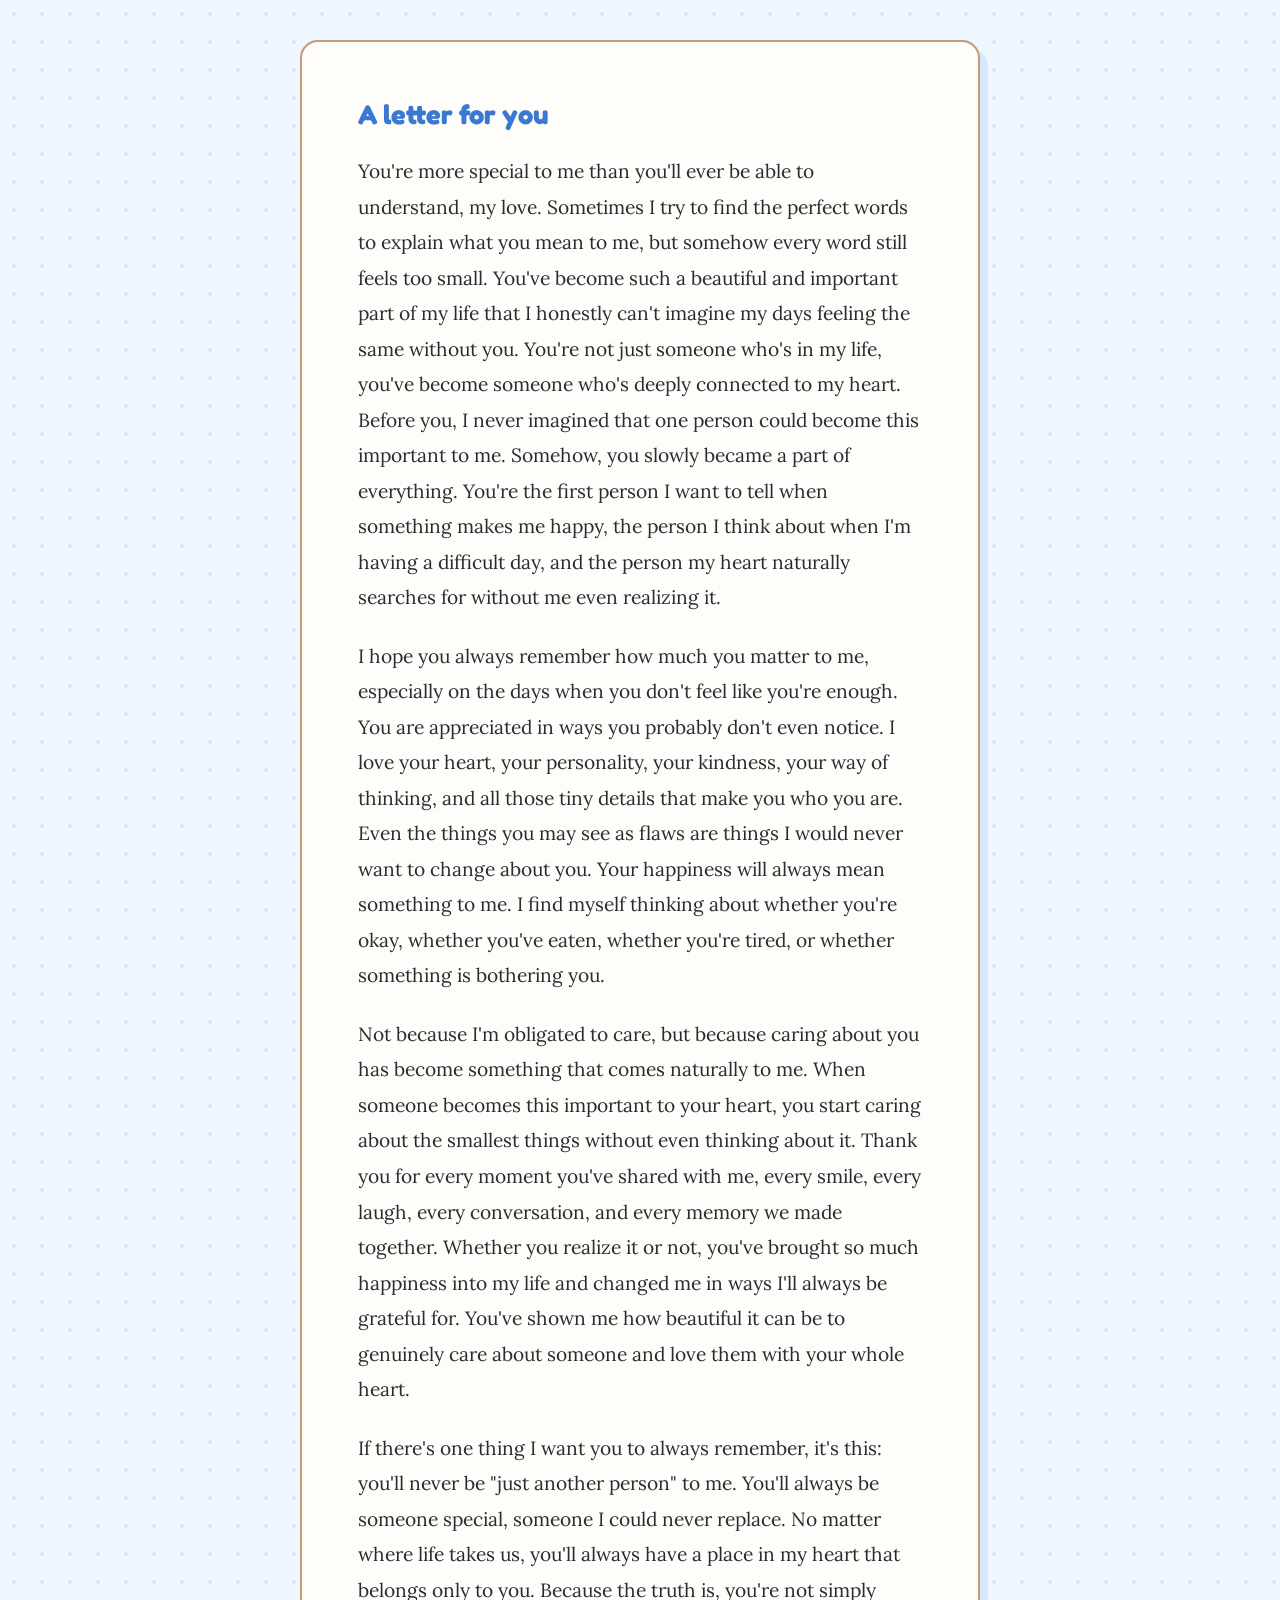
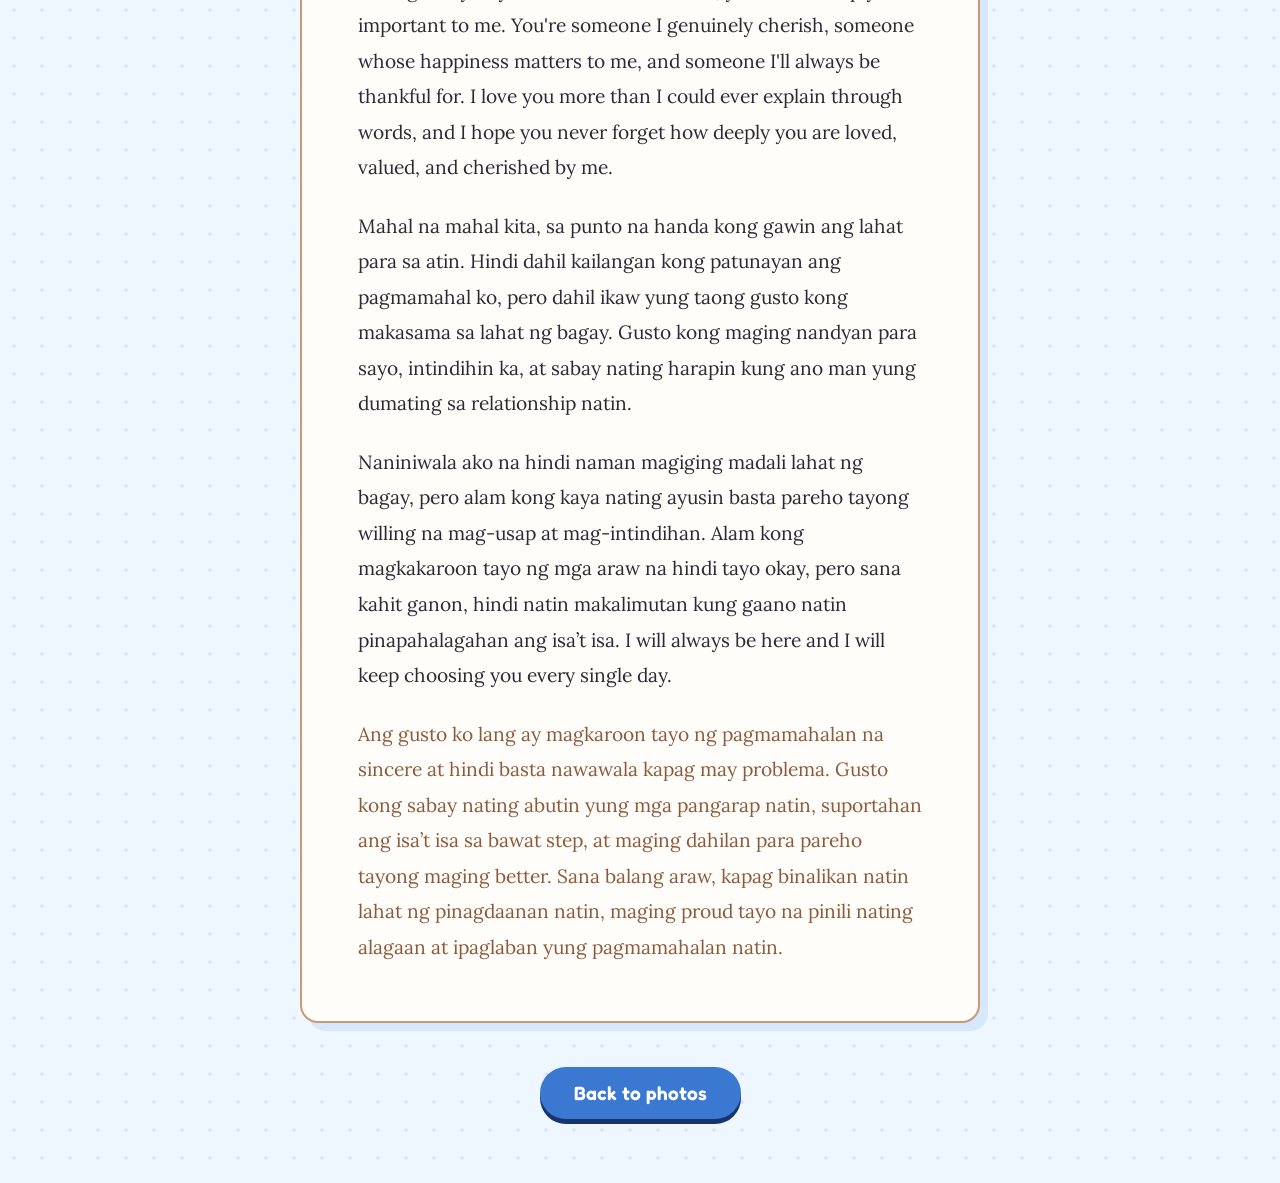
==== letter.html @ 3d21f4cc "commit for all data and images" ====
<!DOCTYPE html>
<html lang="en">
<head>
<meta charset="utf-8">
<meta name="viewport" content="width=device-width, initial-scale=1">
<title>A letter for you</title>
<link rel="preconnect" href="https://fonts.googleapis.com">
<link rel="preconnect" href="https://fonts.gstatic.com" crossorigin>
<link href="https://fonts.googleapis.com/css2?family=Fredoka:wght@400;600;700&family=Lora:ital@0;1&display=swap" rel="stylesheet">
<link rel="stylesheet" href="style.css">
</head>
<body>
<main class="letter-wrap">
  <article class="letter" id="letter"><h1>A letter for you</h1></article>
</main>
<div class="actions"><a class="btn alt" href="index.html">Back to photos</a></div>
<script src="data.js"></script>
<script>
const sheet = document.getElementById("letter");
LETTER.forEach(t => { const p = document.createElement("p"); p.textContent = t; sheet.appendChild(p); });
</script>
</body>
</html>
---- style.css ----
:root{
  --navy:#17356b; --blue:#3b78d1; --sky:#d6e8fd; --mist:#eef6ff;
  --brown:#8b5a3c; --tan:#c79a74; --paper:#fffdf9;
  --head:"Fredoka","Trebuchet MS",sans-serif;
  --read:"Lora",Georgia,"Times New Roman",serif;
}
*{box-sizing:border-box}
html{scroll-behavior:smooth}
body{margin:0;background:var(--mist);color:var(--navy);font-family:var(--head);
  background-image:radial-gradient(var(--sky) 2px,transparent 2px);background-size:28px 28px}
a{color:inherit}
:focus-visible{outline:3px solid var(--brown);outline-offset:3px}

.hero{text-align:center;padding:56px 20px 28px}
.hero .num{font-size:clamp(4.5rem,18vw,8rem);font-weight:700;line-height:1;color:var(--blue);
  text-shadow:4px 4px 0 var(--tan)}
.hero h1{margin:6px 0 4px;font-size:clamp(1.6rem,5vw,2.4rem);font-weight:600}
.hero p{margin:0;color:var(--brown);font-size:1.1rem}
.heart{width:26px;height:26px;fill:var(--brown);vertical-align:middle}

/* collage: each photo grows in proportion to its shape, so every row fills the width */
.gallery{display:flex;flex-wrap:wrap;gap:14px;max-width:1100px;margin:0 auto;padding:16px 20px 24px}
.gallery::after{content:"";flex-grow:1000000}
.shot{margin:0;background:#fff;padding:7px;border-radius:12px;border:2px solid var(--tan);
  box-shadow:4px 4px 0 var(--sky)}
.shot img,.shot .ph{display:block;width:100%;height:auto;border-radius:7px}
.shot .ph{background:linear-gradient(135deg,var(--sky),#b5d3f7);display:grid;place-items:center}

.actions{text-align:center;padding:20px 20px 64px}
.btn{display:inline-block;background:var(--brown);color:#fff;text-decoration:none;font:600 1.2rem var(--head);
  padding:14px 34px;border-radius:999px;border:0;cursor:pointer;box-shadow:0 5px 0 #5f3a24;
  transition:transform .15s,box-shadow .15s}
.btn:hover{transform:translateY(2px);box-shadow:0 3px 0 #5f3a24}
.btn.alt{background:var(--blue);box-shadow:0 5px 0 var(--navy)}
.btn.alt:hover{box-shadow:0 3px 0 var(--navy)}

.letter-wrap{max-width:720px;margin:0 auto;padding:40px 20px 24px}
.letter{background:var(--paper);border:2px solid var(--tan);border-radius:18px;
  padding:clamp(24px,6vw,56px);box-shadow:8px 8px 0 var(--sky)}
.letter h1{margin:0 0 24px;font-size:1.7rem;color:var(--blue)}
.letter p{font-family:var(--read);font-size:1.2rem;line-height:1.85;margin:0 0 1.2em;color:#2b2a33;
  max-width:62ch;white-space:pre-line}
.letter p:last-child{margin-bottom:0;color:var(--brown)}

@media (prefers-reduced-motion:reduce){html{scroll-behavior:auto}.btn{transition:none}}
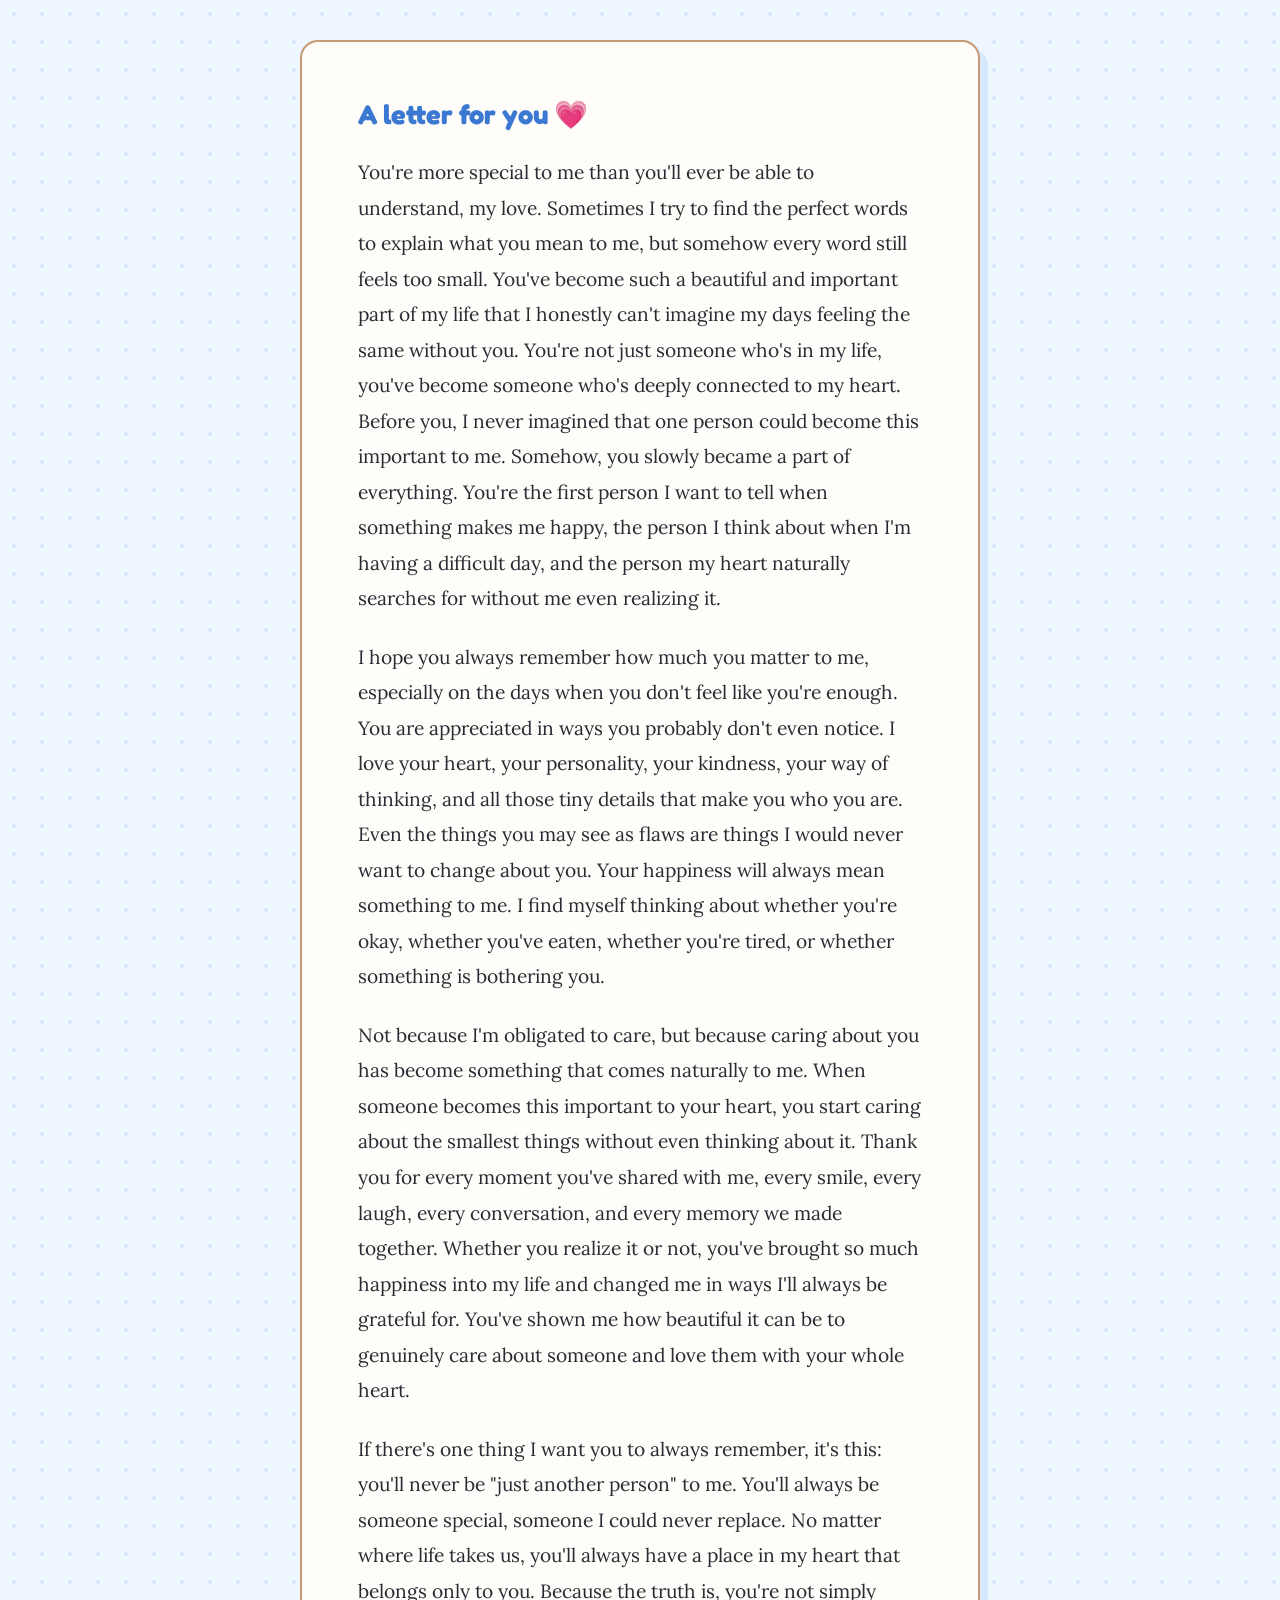
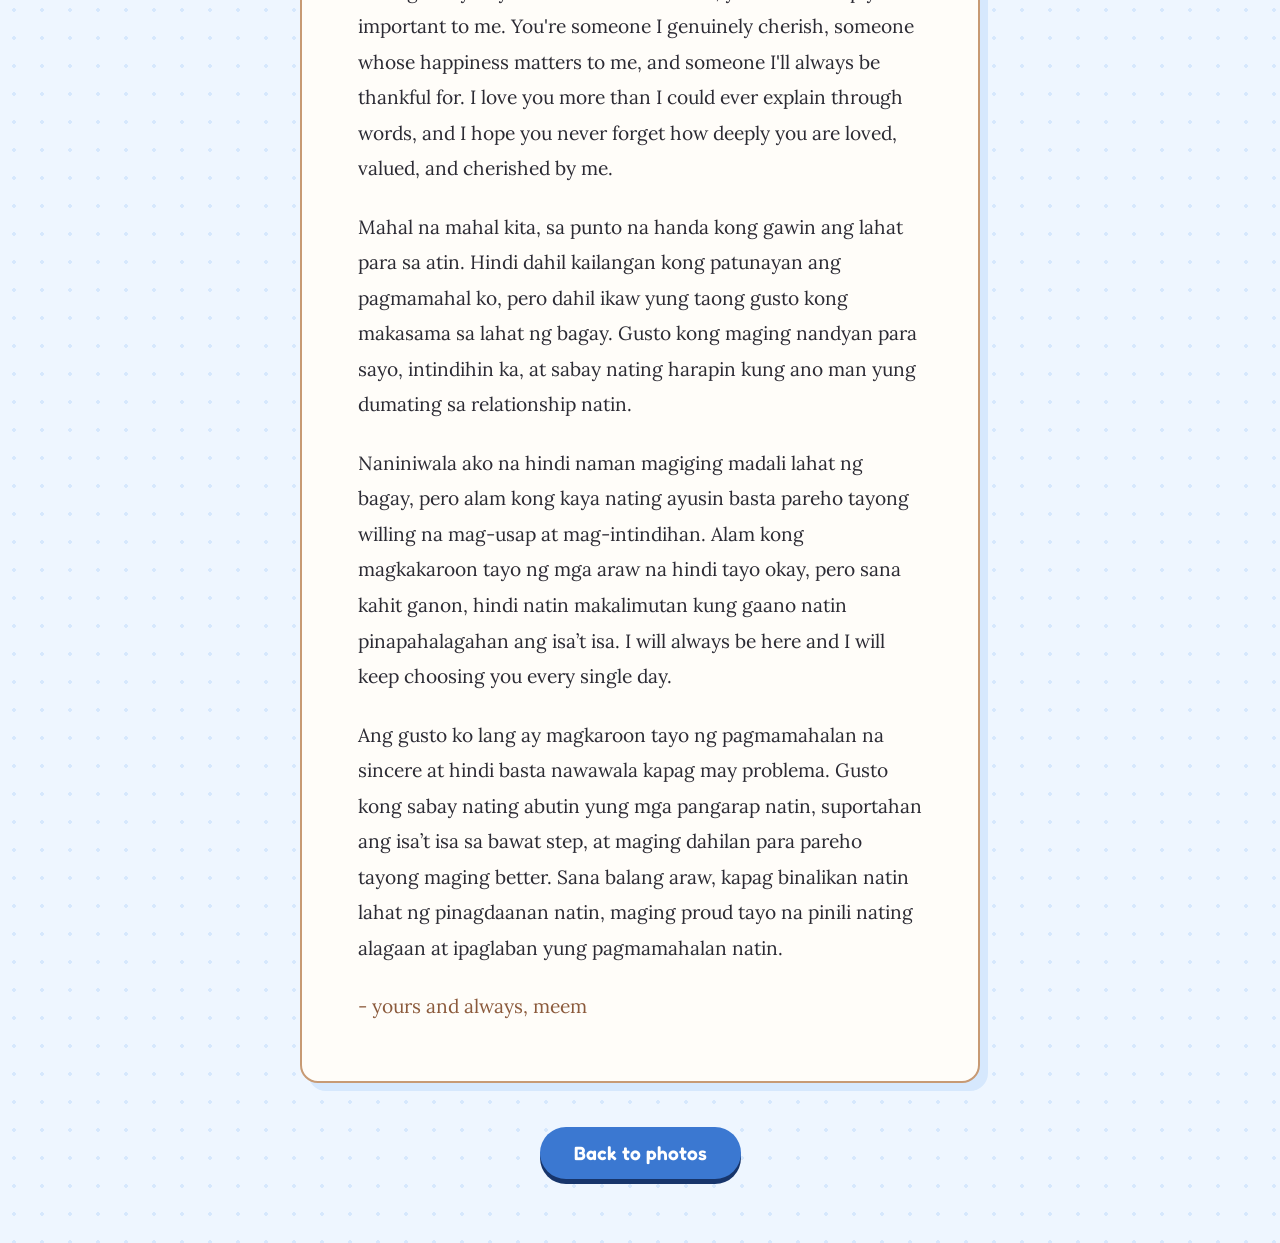
==== commit ee7a3eb7: "final edit changes" ====
--- a/letter.html
+++ b/letter.html
@@ -11,7 +11,7 @@
 </head>
 <body>
 <main class="letter-wrap">
-  <article class="letter" id="letter"><h1>A letter for you</h1></article>
+  <article class="letter" id="letter"><h1>A letter for you 💗 </h1></article>
 </main>
 <div class="actions"><a class="btn alt" href="index.html">Back to photos</a></div>
 <script src="data.js"></script>
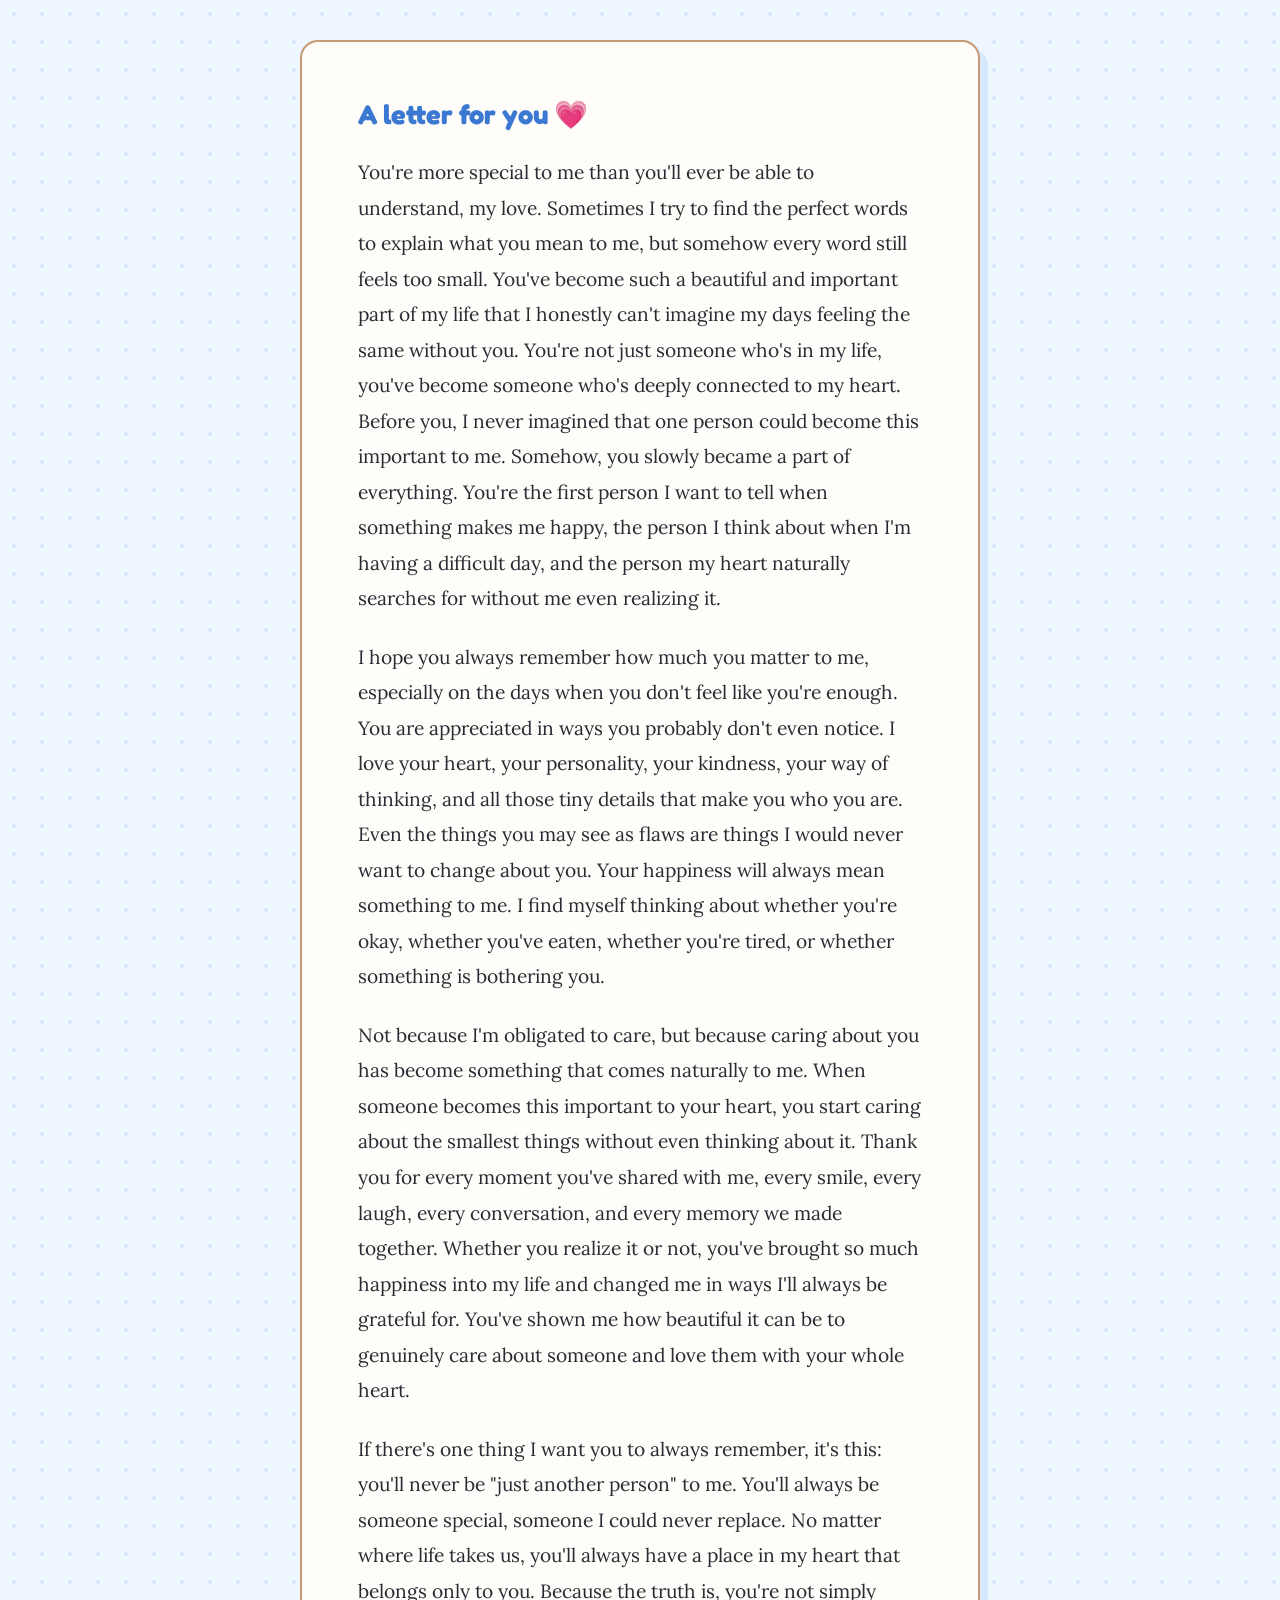
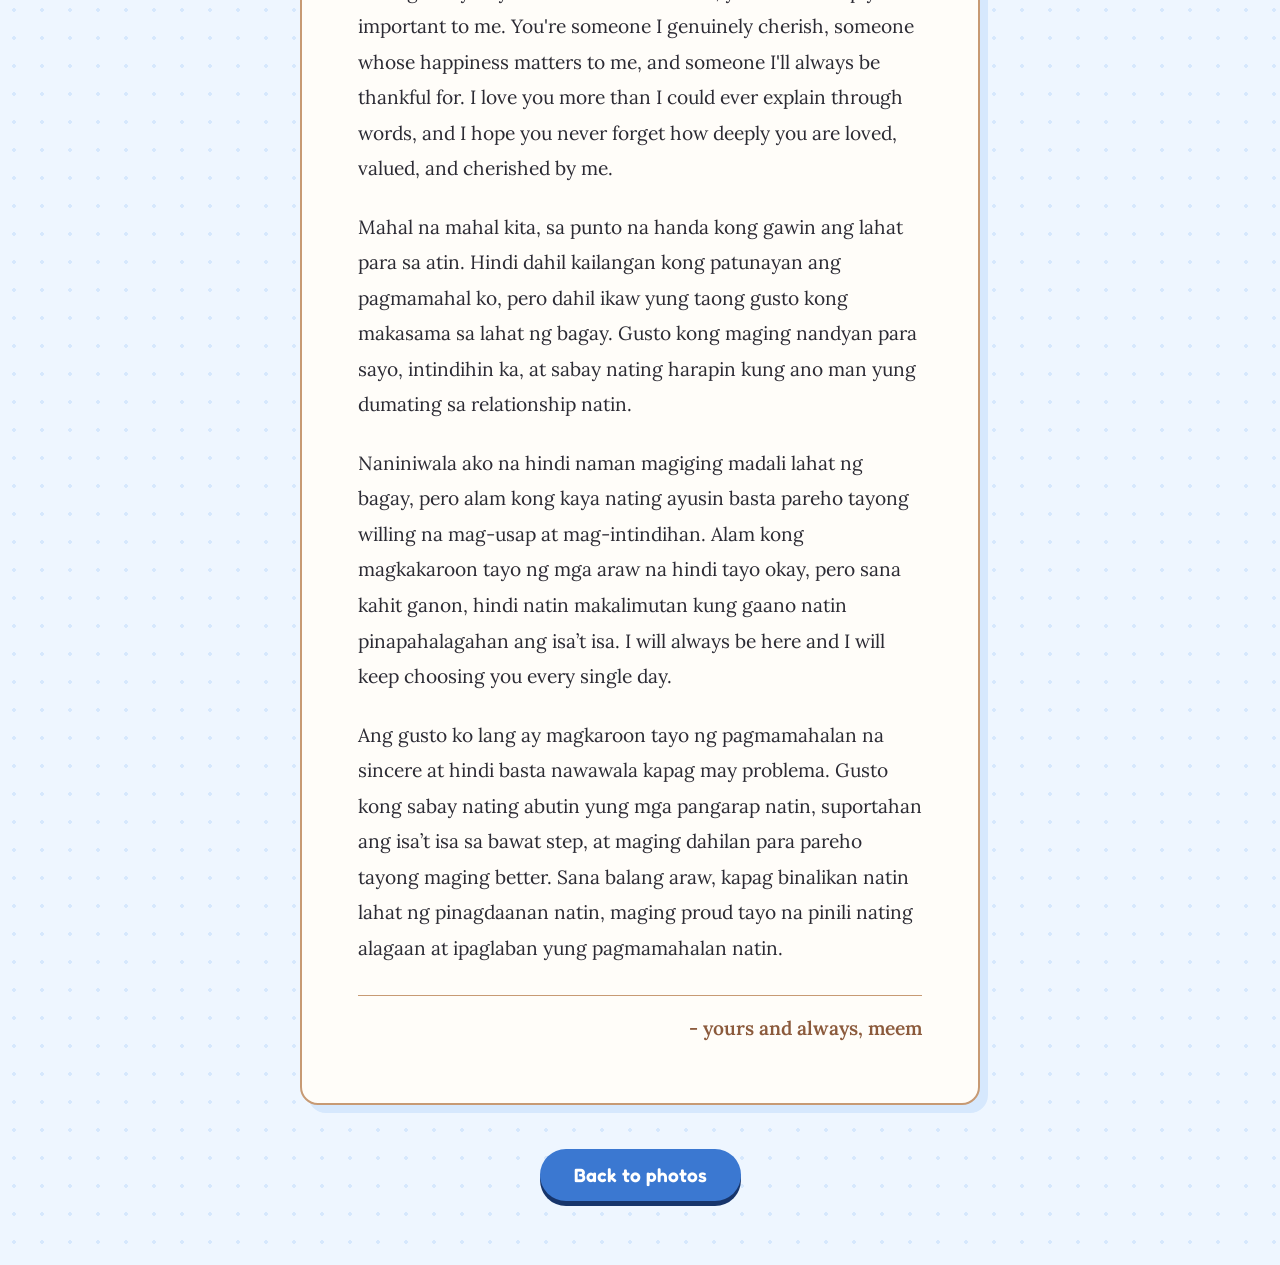
==== commit 696ff9d0: "more edits" ====
--- a/letter.html
+++ b/letter.html
@@ -17,7 +17,12 @@
 <script src="data.js"></script>
 <script>
 const sheet = document.getElementById("letter");
-LETTER.forEach(t => { const p = document.createElement("p"); p.textContent = t; sheet.appendChild(p); });
+LETTER.forEach((t, i) => {
+  const p = document.createElement("p");
+  if (i === LETTER.length - 1) p.className = "letter-signoff";
+  p.textContent = t;
+  sheet.appendChild(p);
+});
 </script>
 </body>
 </html>
--- a/style.css
+++ b/style.css
@@ -18,13 +18,17 @@
 .hero p{margin:0;color:var(--brown);font-size:1.1rem}
 .heart{width:26px;height:26px;fill:var(--brown);vertical-align:middle}
 
-/* collage: each photo grows in proportion to its shape, so every row fills the width */
-.gallery{display:flex;flex-wrap:wrap;gap:14px;max-width:1100px;margin:0 auto;padding:16px 20px 24px}
-.gallery::after{content:"";flex-grow:1000000}
-.shot{margin:0;background:#fff;padding:7px;border-radius:12px;border:2px solid var(--tan);
-  box-shadow:4px 4px 0 var(--sky)}
-.shot img,.shot .ph{display:block;width:100%;height:auto;border-radius:7px}
+/* A square crop keeps the gallery tidy while preserving each photo's proportions. */
+.gallery{display:grid;grid-template-columns:repeat(auto-fit,minmax(min(100%,180px),1fr));gap:14px;
+  max-width:1100px;margin:0 auto;padding:16px 20px 24px}
+.shot{aspect-ratio:1;margin:0;background:#fff;padding:7px;border-radius:12px;border:2px solid var(--tan);
+  box-shadow:4px 4px 0 var(--sky);overflow:hidden}
+.shot img,.shot .ph{display:block;width:100%;height:100%;border-radius:7px}
+.shot img{object-fit:cover}
 .shot .ph{background:linear-gradient(135deg,var(--sky),#b5d3f7);display:grid;place-items:center}
+@media (min-width:414px) and (max-width:607px){
+  .shot:last-child:nth-child(odd){grid-column:1/-1;width:calc((100% - 14px)/2);justify-self:center}
+}
 
 .actions{text-align:center;padding:20px 20px 64px}
 .btn{display:inline-block;background:var(--brown);color:#fff;text-decoration:none;font:600 1.2rem var(--head);
@@ -41,5 +45,7 @@
 .letter p{font-family:var(--read);font-size:1.2rem;line-height:1.85;margin:0 0 1.2em;color:#2b2a33;
   max-width:62ch;white-space:pre-line}
 .letter p:last-child{margin-bottom:0;color:var(--brown)}
+.letter p.letter-signoff{margin-top:1.5em;padding-top:.8em;border-top:1px solid var(--tan);
+  font-weight:600;text-align:right}
 
 @media (prefers-reduced-motion:reduce){html{scroll-behavior:auto}.btn{transition:none}}
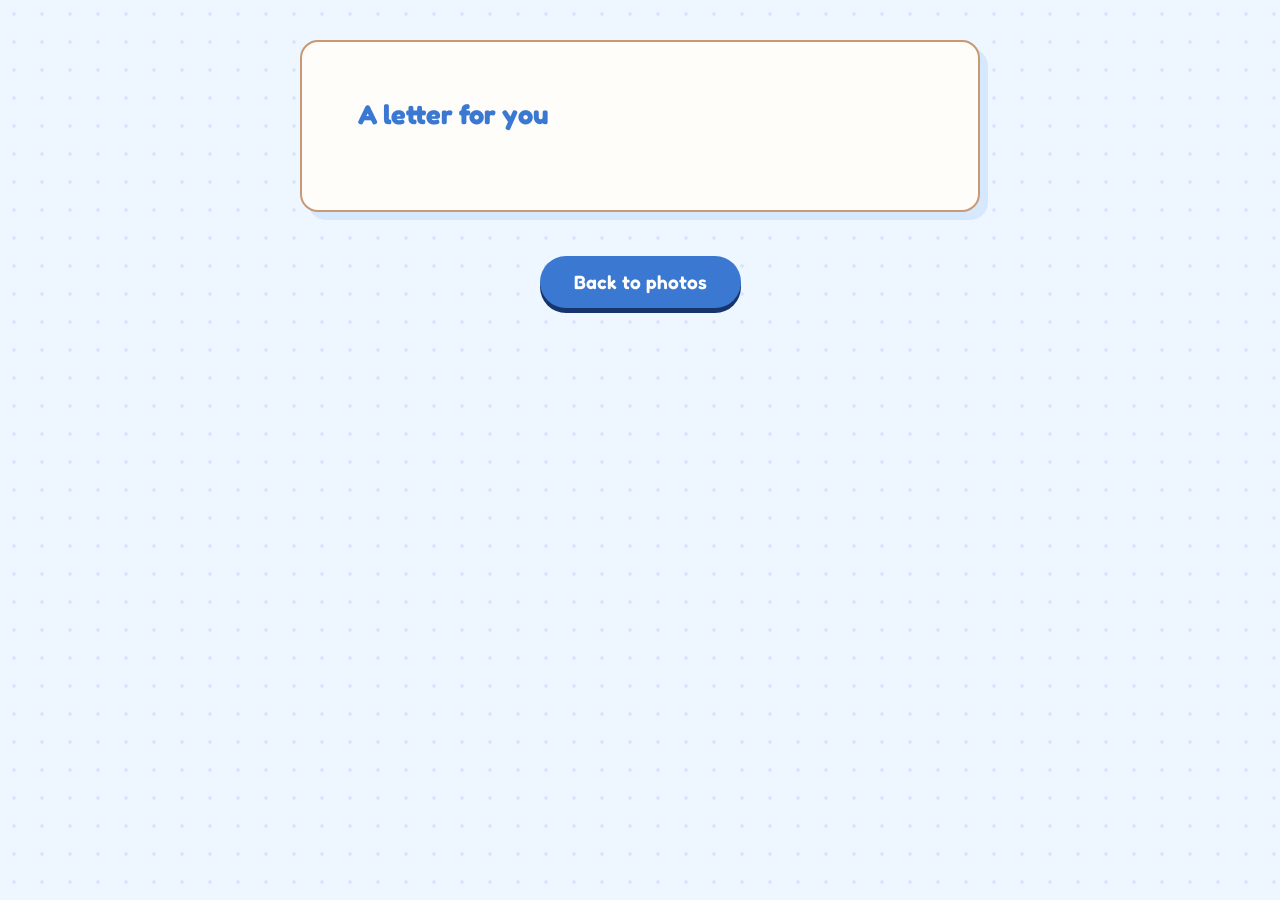
==== commit 3602645b: "final final changes" ====
--- a/letter.html
+++ b/letter.html
@@ -11,18 +11,13 @@
 </head>
 <body>
 <main class="letter-wrap">
-  <article class="letter" id="letter"><h1>A letter for you 💗 </h1></article>
+  <article class="letter" id="letter"><h1>A letter for you</h1></article>
 </main>
 <div class="actions"><a class="btn alt" href="index.html">Back to photos</a></div>
 <script src="data.js"></script>
 <script>
 const sheet = document.getElementById("letter");
-LETTER.forEach((t, i) => {
-  const p = document.createElement("p");
-  if (i === LETTER.length - 1) p.className = "letter-signoff";
-  p.textContent = t;
-  sheet.appendChild(p);
-});
+LETTER.forEach(t => { const p = document.createElement("p"); p.textContent = t; sheet.appendChild(p); });
 </script>
 </body>
 </html>
--- a/style.css
+++ b/style.css
@@ -18,17 +18,13 @@
 .hero p{margin:0;color:var(--brown);font-size:1.1rem}
 .heart{width:26px;height:26px;fill:var(--brown);vertical-align:middle}
 
-/* A square crop keeps the gallery tidy while preserving each photo's proportions. */
-.gallery{display:grid;grid-template-columns:repeat(auto-fit,minmax(min(100%,180px),1fr));gap:14px;
-  max-width:1100px;margin:0 auto;padding:16px 20px 24px}
-.shot{aspect-ratio:1;margin:0;background:#fff;padding:7px;border-radius:12px;border:2px solid var(--tan);
-  box-shadow:4px 4px 0 var(--sky);overflow:hidden}
-.shot img,.shot .ph{display:block;width:100%;height:100%;border-radius:7px}
-.shot img{object-fit:cover}
+/* collage: each photo grows in proportion to its shape, so every row fills the width */
+.gallery{display:flex;flex-wrap:wrap;gap:14px;max-width:1100px;margin:0 auto;padding:16px 20px 24px}
+.gallery::after{content:"";flex-grow:1000000}
+.shot{margin:0;background:#fff;padding:7px;border-radius:12px;border:2px solid var(--tan);
+  box-shadow:4px 4px 0 var(--sky)}
+.shot img,.shot .ph{display:block;width:100%;height:auto;border-radius:7px}
 .shot .ph{background:linear-gradient(135deg,var(--sky),#b5d3f7);display:grid;place-items:center}
-@media (min-width:414px) and (max-width:607px){
-  .shot:last-child:nth-child(odd){grid-column:1/-1;width:calc((100% - 14px)/2);justify-self:center}
-}
 
 .actions{text-align:center;padding:20px 20px 64px}
 .btn{display:inline-block;background:var(--brown);color:#fff;text-decoration:none;font:600 1.2rem var(--head);
@@ -45,7 +41,5 @@
 .letter p{font-family:var(--read);font-size:1.2rem;line-height:1.85;margin:0 0 1.2em;color:#2b2a33;
   max-width:62ch;white-space:pre-line}
 .letter p:last-child{margin-bottom:0;color:var(--brown)}
-.letter p.letter-signoff{margin-top:1.5em;padding-top:.8em;border-top:1px solid var(--tan);
-  font-weight:600;text-align:right}
 
 @media (prefers-reduced-motion:reduce){html{scroll-behavior:auto}.btn{transition:none}}
